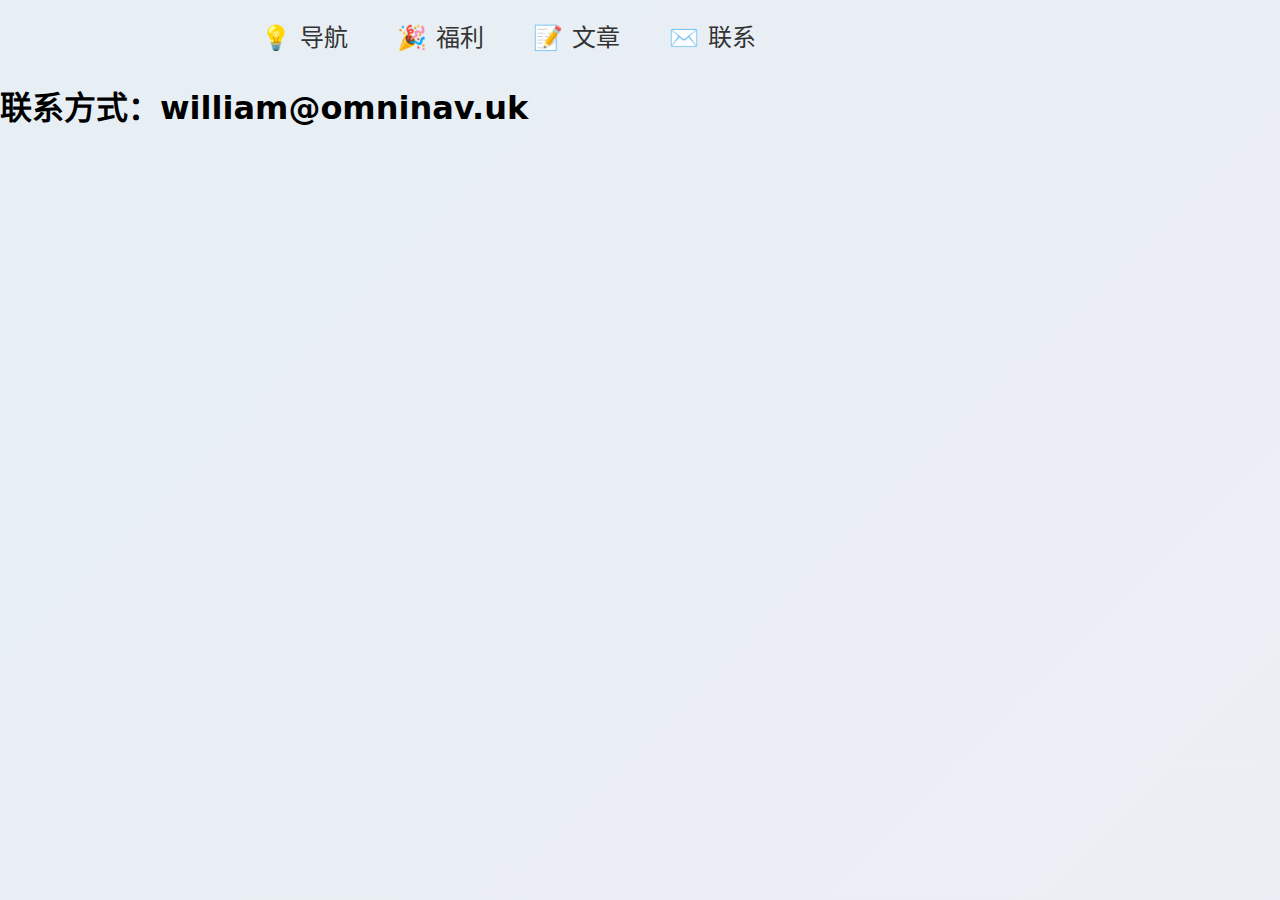
==== about-us/index.html @ 78add196 "2025-3-10-2" ====
<!DOCTYPE html>
<html lang="zh-CN">
<head>
    <meta charset="UTF-8">
    <meta name="viewport" content="width=device-width, initial-scale=1.0">
    <title>关于我们</title>
    <link rel="stylesheet" href="/css/common.css">
</head>
<body>
    <div id="top-nav">
      <div class="top-links">
      </div>
  </div>
  <h1>联系方式：william@omninav.uk</h1>

    <script src="/js/common.js"></script>
</body>
</html>
---- css/common.css ----
/* 禁用移动设备上的点击高亮效果 */
a, button, .card, .search-submit, .select-trigger, .option, .engine-option {
    -webkit-tap-highlight-color: transparent;
  }
  
  /* CSS 变量定义 - 移到顶部更合理 */
  :root {
    --background: #fff;
    --foreground: #171717;
    --primary: #171717;
    --primary-foreground: #fafafa;
    --input: #e5e5e5;
    --radius: 0.5rem;
  }
  
  * {
    -webkit-touch-callout: none;
    -webkit-user-select: none;
    user-select: none;
  }
  
  html {
    overflow-x: hidden;
    height: 100%;
    min-height: 100%;
    width: 100%;
    max-width: 100%;
  }
  
  /* 基础样式 */
  body {
    background: linear-gradient(-45deg, #F3EAE6, #F3EEF6, #EFEEF5, #E6EFF4);
    background-size: 400% 400%;
    animation: gradient 15s ease infinite;
    background-attachment: fixed;
    margin: 0;
    padding: 0;
    font-family: 'Segoe UI', system-ui, sans-serif;
    min-height: 100vh;
    width: 100%;
    display: flex;
    flex-direction: column;
    overflow-x: hidden;
    overflow-y: hidden;
  }
  
  /* 添加背景渐变动画关键帧 */
  @keyframes gradient {
    0% {
      background-position: 0% 50%;
    }
    50% {
      background-position: 100% 50%;
    }
    100% {
      background-position: 0% 50%;
    }
  }

/* 顶部导航样式 */
#top-nav {
    margin: 10px 0 0;
}

.top-links {
    margin: 0 20vw;
}

.top-links a, nav a {
    color: #333;
    text-decoration: none;
    margin-right: 3vw;
    font-size: 1.5rem;
    padding: 8px 5px;
    position: relative;
    letter-spacing: 0.5px;
    transition: color 0.2s;
    display: inline-block;
}

.top-links a::after, nav a::after {
    content: '';
    position: absolute;
    width: 0;
    height: 2px;
    bottom: 0;
    left: 0;
    background-color: #007bff;
    transition: width 0.3s ease;
}

.top-links a:hover, nav a:hover {
    color: #007bff;
}

.top-links a:hover::after, nav ul li a:hover::after {
    width: 100%;
}
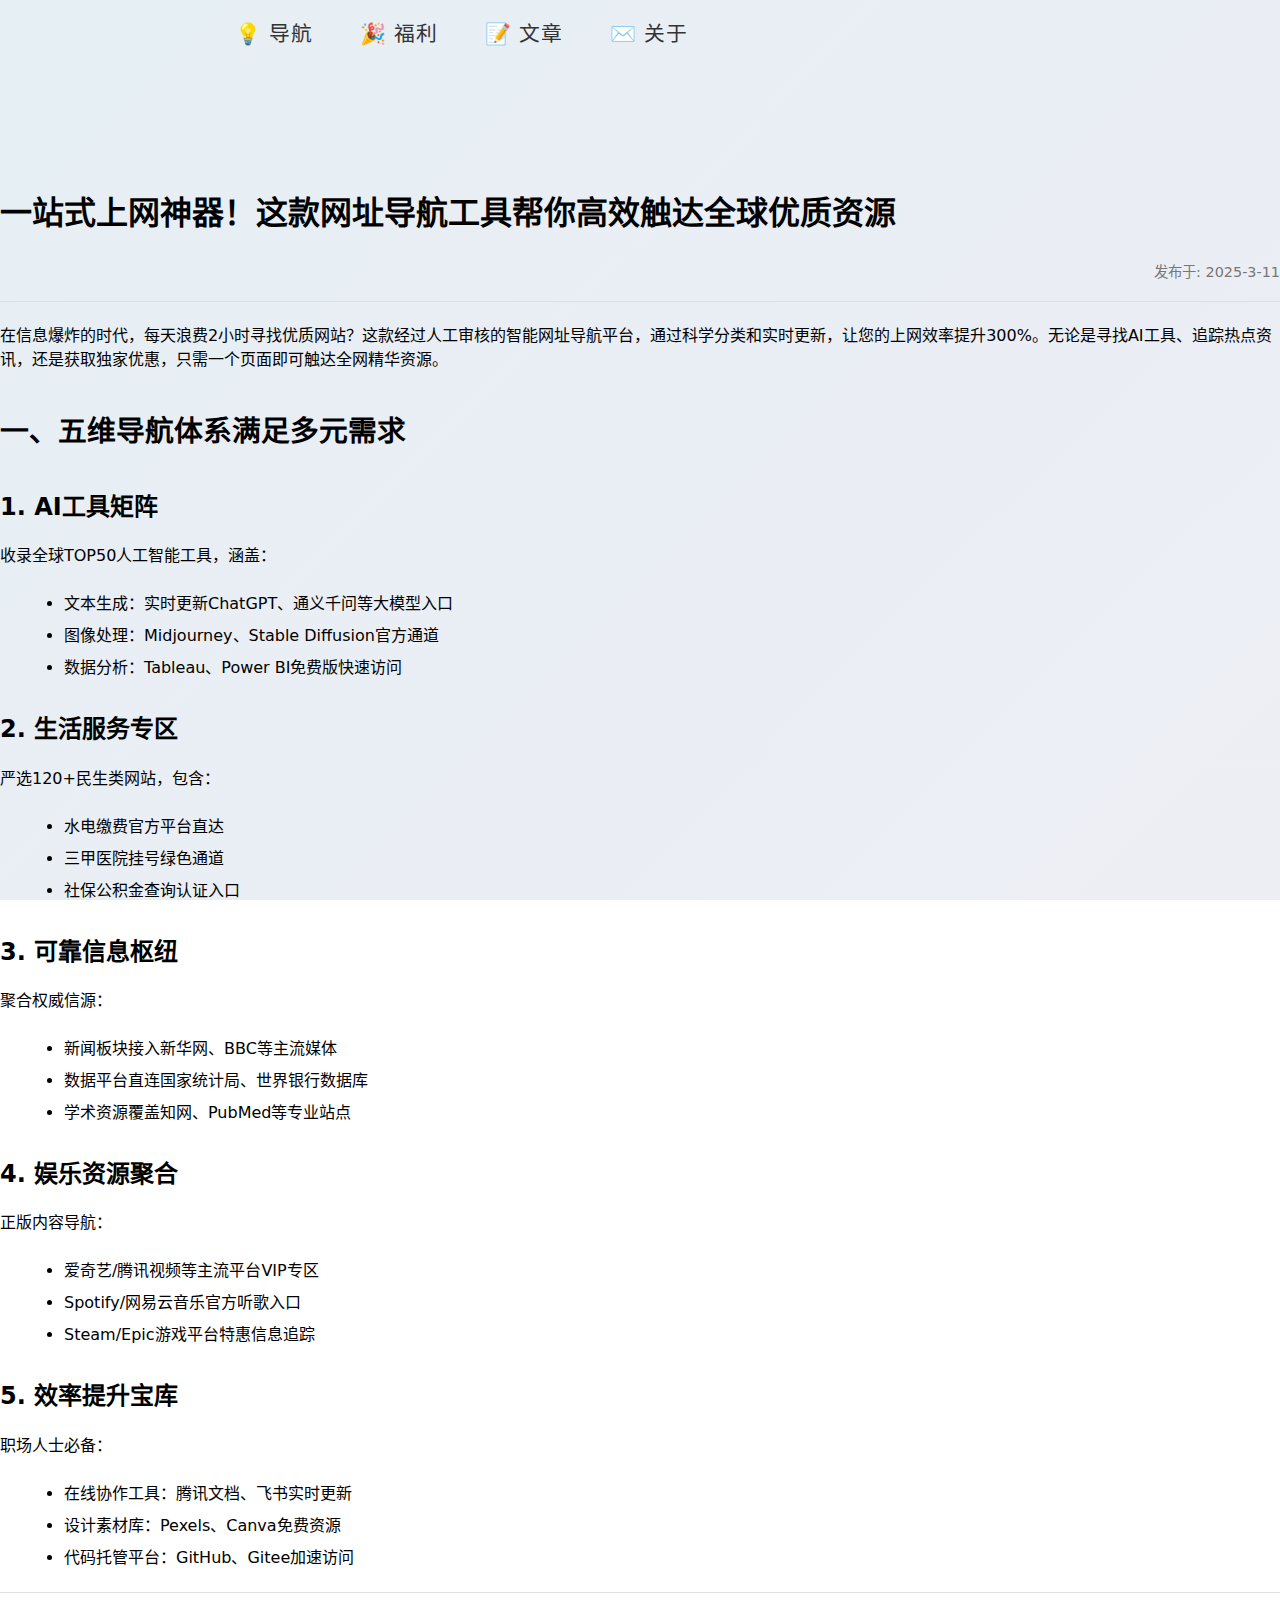
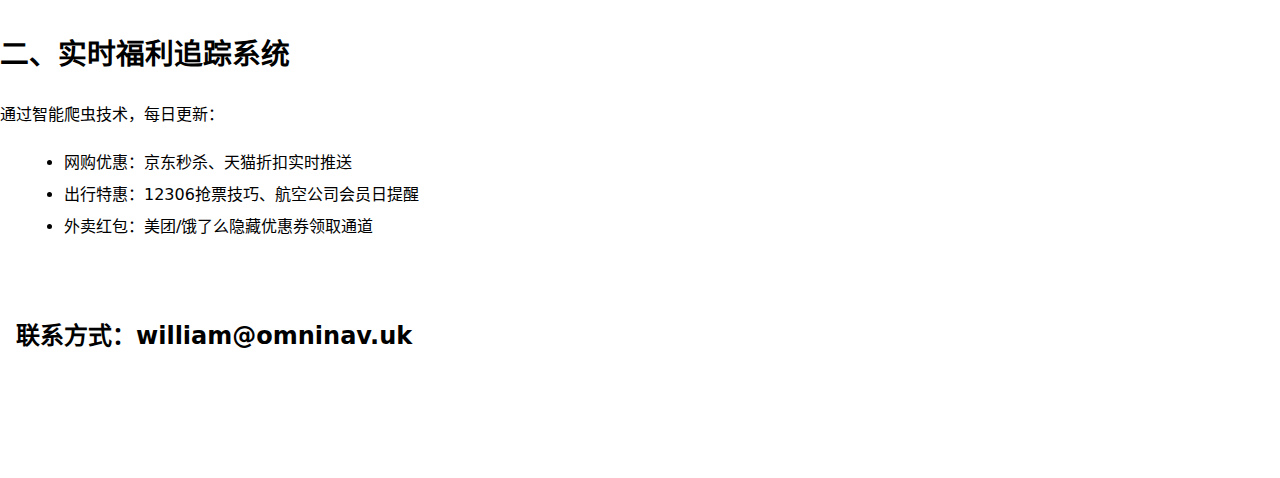
==== commit 1dacd953: "2025-3-11" ====
--- a/about-us/index.html
+++ b/about-us/index.html
@@ -3,16 +3,88 @@
 <head>
     <meta charset="UTF-8">
     <meta name="viewport" content="width=device-width, initial-scale=1.0">
-    <title>关于我们</title>
+    <title>AI工具箱 | 一站式智能导航平台</title>
     <link rel="stylesheet" href="/css/common.css">
+    <link rel="stylesheet" href="/css/blog.css">
+    <script src="/js/common.js" defer></script>
 </head>
 <body>
     <div id="top-nav">
-      <div class="top-links">
-      </div>
-  </div>
-  <h1>联系方式：william@omninav.uk</h1>
+        <div class="top-links">
+        </div>
+    </div>
 
-    <script src="/js/common.js"></script>
+    <div class="main-content">
+        <div class="article">
+        <h1>一站式上网神器！这款网址导航工具帮你高效触达全球优质资源</h1>
+
+        <div class="timestamp">发布于: 2025-3-11</div>
+
+        <div class="divider"></div>
+        
+        <p>在信息爆炸的时代，每天浪费2小时寻找优质网站？这款经过人工审核的智能网址导航平台，通过科学分类和实时更新，让您的上网效率提升300%。无论是寻找AI工具、追踪热点资讯，还是获取独家优惠，只需一个页面即可触达全网精华资源。</p>
+
+        <section>
+            <h2>一、五维导航体系满足多元需求</h2>
+
+            <h3>1. AI工具矩阵</h3>
+            <p>收录全球TOP50人工智能工具，涵盖：</p>
+            <ul>
+                <li><span class="highlight">文本生成</span>：实时更新ChatGPT、通义千问等大模型入口</li>
+                <li><span class="highlight">图像处理</span>：Midjourney、Stable Diffusion官方通道</li>
+                <li><span class="highlight">数据分析</span>：Tableau、Power BI免费版快速访问</li>
+            </ul>
+
+            <h3>2. 生活服务专区</h3>
+            <p>严选120+民生类网站，包含：</p>
+            <ul>
+                <li>水电缴费官方平台直达</li>
+                <li>三甲医院挂号绿色通道</li>
+                <li>社保公积金查询认证入口</li>
+            </ul>
+
+            <h3>3. 可靠信息枢纽</h3>
+            <p>聚合权威信源：</p>
+            <ul>
+                <li>新闻板块接入新华网、BBC等主流媒体</li>
+                <li>数据平台直连国家统计局、世界银行数据库</li>
+                <li>学术资源覆盖知网、PubMed等专业站点</li>
+            </ul>
+
+            <h3>4. 娱乐资源聚合</h3>
+            <p>正版内容导航：</p>
+            <ul>
+                <li>爱奇艺/腾讯视频等主流平台VIP专区</li>
+                <li>Spotify/网易云音乐官方听歌入口</li>
+                <li>Steam/Epic游戏平台特惠信息追踪</li>
+            </ul>
+
+            <h3>5. 效率提升宝库</h3>
+            <p>职场人士必备：</p>
+            <ul>
+                <li>在线协作工具：腾讯文档、飞书实时更新</li>
+                <li>设计素材库：Pexels、Canva免费资源</li>
+                <li>代码托管平台：GitHub、Gitee加速访问</li>
+            </ul>
+        </section>
+
+        <div class="divider"></div>
+
+        <section>
+            <h2>二、实时福利追踪系统</h2>
+            
+            <p>通过智能爬虫技术，每日更新：</p>
+            <ul>
+                <li><span class="highlight">网购优惠</span>：京东秒杀、天猫折扣实时推送</li>
+                <li><span class="highlight">出行特惠</span>：12306抢票技巧、航空公司会员日提醒</li>
+                <li><span class="highlight">外卖红包</span>：美团/饿了么隐藏优惠券领取通道</li>
+            </ul>
+        </section>
+
+        <div class="contact">
+            <h3>联系方式：william@omninav.uk</h3>
+        </div>
+        </div>
+    </div>
 </body>
 </html>--- a/css/common.css
+++ b/css/common.css
@@ -59,18 +59,25 @@
 
 /* 顶部导航样式 */
 #top-nav {
-    margin: 10px 0 0;
+    margin: 1vh 0 0;
 }
 
 .top-links {
-    margin: 0 20vw;
+    margin: 0 0 0 18vw;
+}
+
+@media screen and (max-width: 768px) {
+    .top-links {
+        margin: 0 0 0 1vw;
+    }
+    
 }
 
 .top-links a, nav a {
     color: #333;
     text-decoration: none;
     margin-right: 3vw;
-    font-size: 1.5rem;
+    font-size: clamp(1.1rem, 2vw, 1.3rem);
     padding: 8px 5px;
     position: relative;
     letter-spacing: 0.5px;
@@ -84,9 +91,10 @@
     width: 0;
     height: 2px;
     bottom: 0;
-    left: 0;
+    left: 50%;
     background-color: #007bff;
-    transition: width 0.3s ease;
+    transition: width 0.3s ease, left 0.3s ease;
+    transform: translateX(-50%);
 }
 
 .top-links a:hover, nav a:hover {
@@ -95,4 +103,39 @@
 
 .top-links a:hover::after, nav ul li a:hover::after {
     width: 100%;
-}+    left: 50%;
+}
+
+nav {
+    position: relative;
+    width: 100%;
+    margin: 0 auto;
+    overflow-x: auto;
+    overflow-y: hidden;
+    -ms-overflow-style: none;
+    scrollbar-width: none;
+    display: flex;
+    justify-content: center;
+  }
+  
+  nav ul {
+    margin: 0;
+    padding: 0;
+    list-style: none;
+    display: flex;
+    width: max-content; 
+    justify-content: center;
+  }
+  
+  nav ul li {
+    flex: 0 0 auto; 
+  }
+  
+  nav a.active {
+    color: #007bff;
+  }
+  
+  nav a.active::after {
+    width: 100%;
+    background-color: #007bff;
+  }--- a/css/blog.css
+++ b/css/blog.css
@@ -0,0 +1,65 @@
+.article {
+  max-width: 100%;
+  margin: 0 auto;
+  padding: 10vh 0 10vh;
+  box-sizing: border-box;
+}
+
+/* 标题样式 */
+h1, h2, h3 {
+  margin-top: 1.5em;
+  margin-bottom: 0.8em;
+  line-height: 1.3;
+}
+
+h2 {
+  font-size: 1.8rem;
+  padding-bottom: 5px;
+  border-bottom: 1px solid var(--light-gray);
+}
+
+h3 {
+  font-size: 1.5rem;
+}
+
+/* 段落和文本元素 */
+p {
+  margin-bottom: 1.5em;
+}
+
+/* 列表样式 */
+ul {
+  margin: 0 0 1.5em 1.5em;
+}
+
+li {
+  margin-bottom: 0.5em;
+}
+
+/* 分隔线和时间戳 */
+.divider {
+  height: 1px;
+  background-color: #e0e0e0;
+  margin: 20px 0;
+  width: 100%;
+}
+
+.timestamp {
+  font-size: 0.9rem;
+  color: #777;
+  margin-top: 0.5rem;
+  margin-bottom: 1rem;
+  text-align: right;
+}
+
+.highlight {
+  color: var(--accent-color);
+  font-weight: 500;
+}
+
+.contact {
+  margin-top: 2em;
+  padding: 1em;
+  background-color: var(--light-gray);
+  border-radius: 4px;
+}